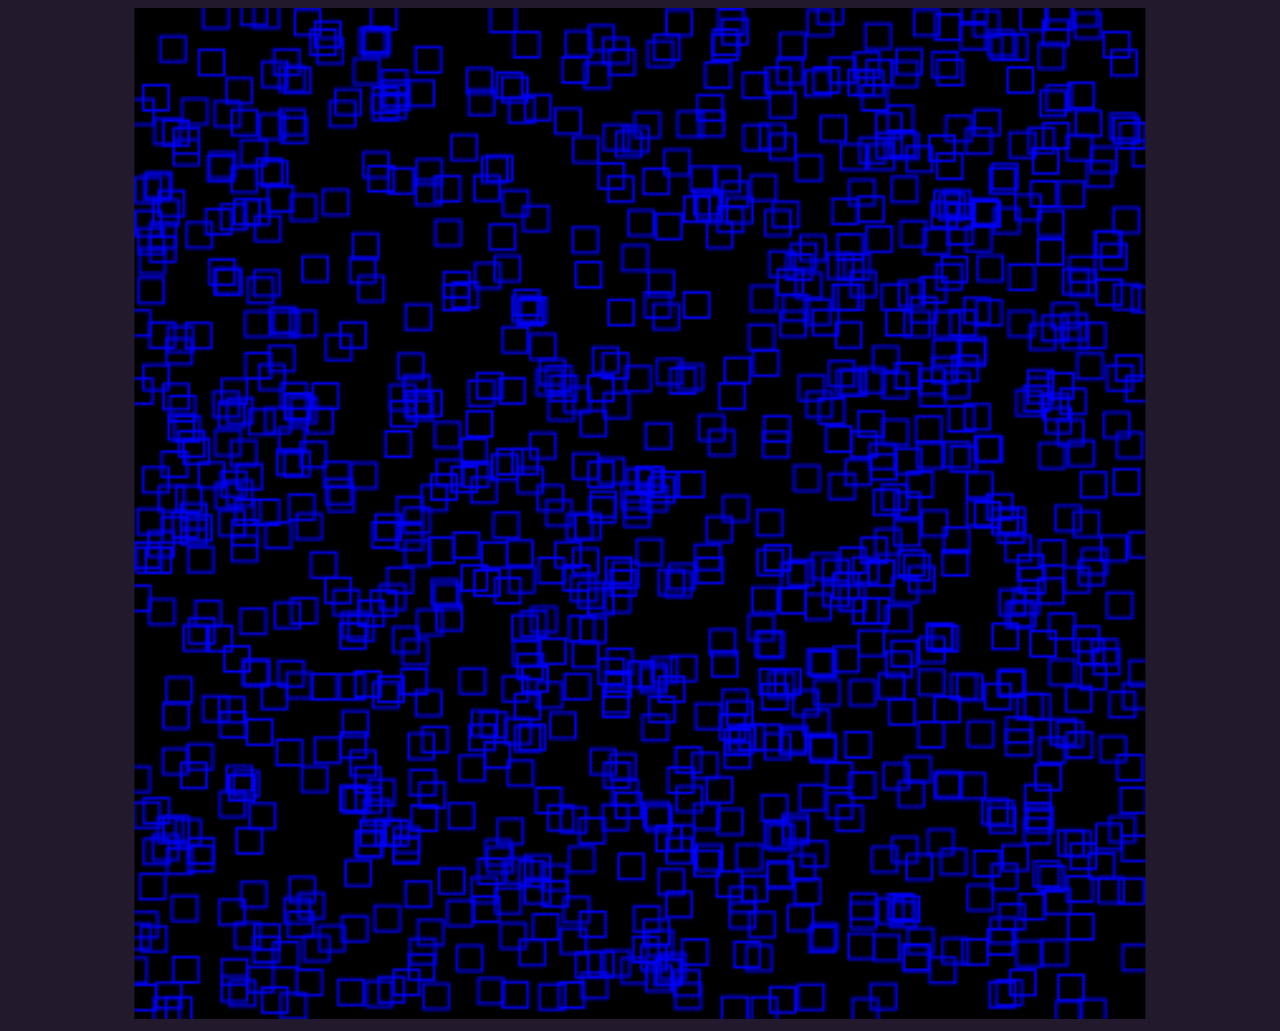
==== index.html @ c058c70d "centered canvas" ====
<!DOCTYPE html>
<html lang="en">
<head>
  <meta charset="UTF-8">
  <meta http-equiv="X-UA-Compatible" content="IE=Edge">
  <meta name="viewport" content="width=device-width, initial-scale=1">

  <title>Matrix</title>
  <style>
    body {
      background-color: rgb(34, 26, 44);
    }
    canvas {
      position: relative;
      left: 50%;
      transform: translate(-50%, 0);
      width: 80%;
    }
  </style>
</head>

<body>
  <script type="module" src="main.js"></script>
  <canvas></canvas>
</body>
</html>
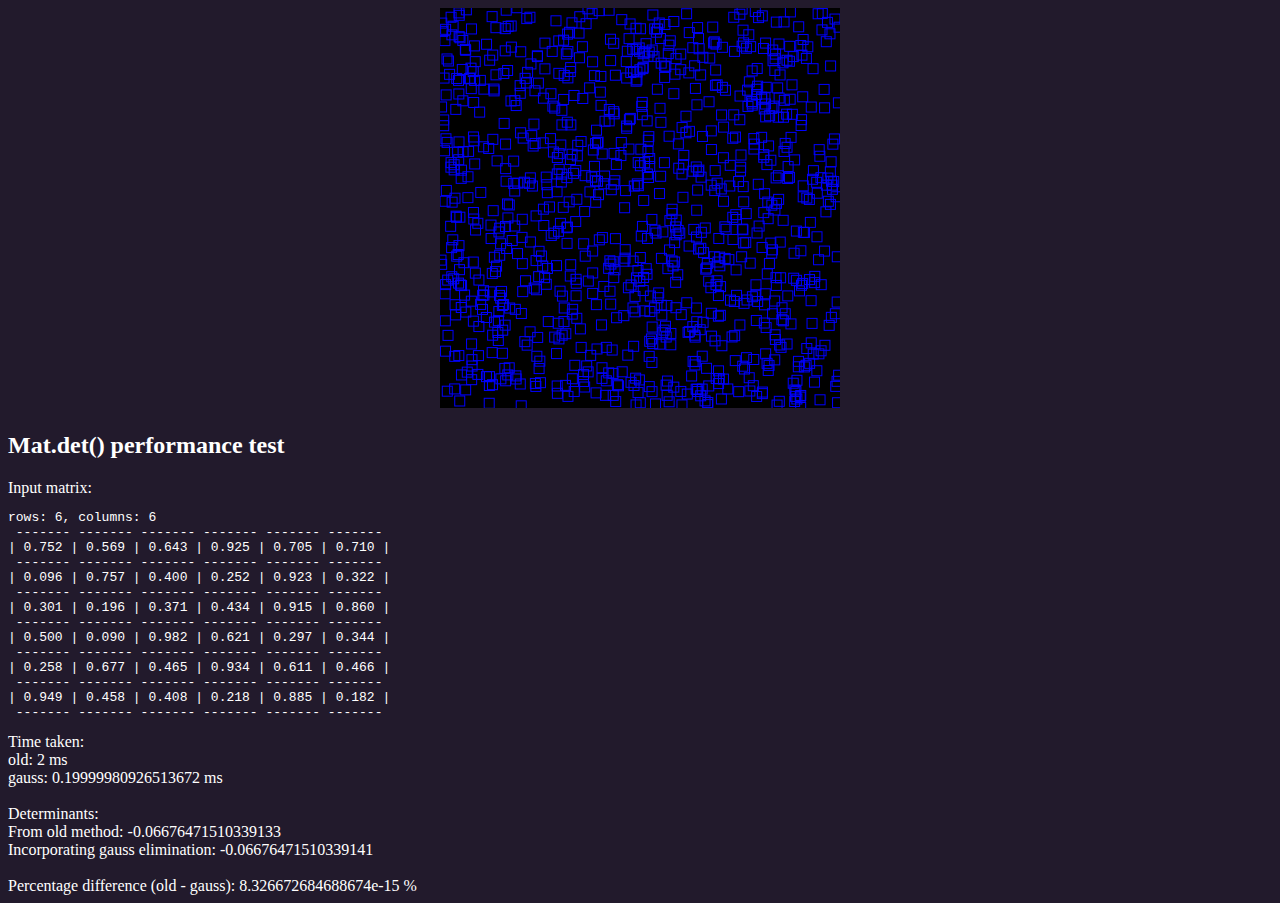
==== commit bdb58a2e: "minor optimization" ====
--- a/index.html
+++ b/index.html
@@ -14,7 +14,6 @@
       position: relative;
       left: 50%;
       transform: translate(-50%, 0);
-      width: 80%;
     }
   </style>
 </head>
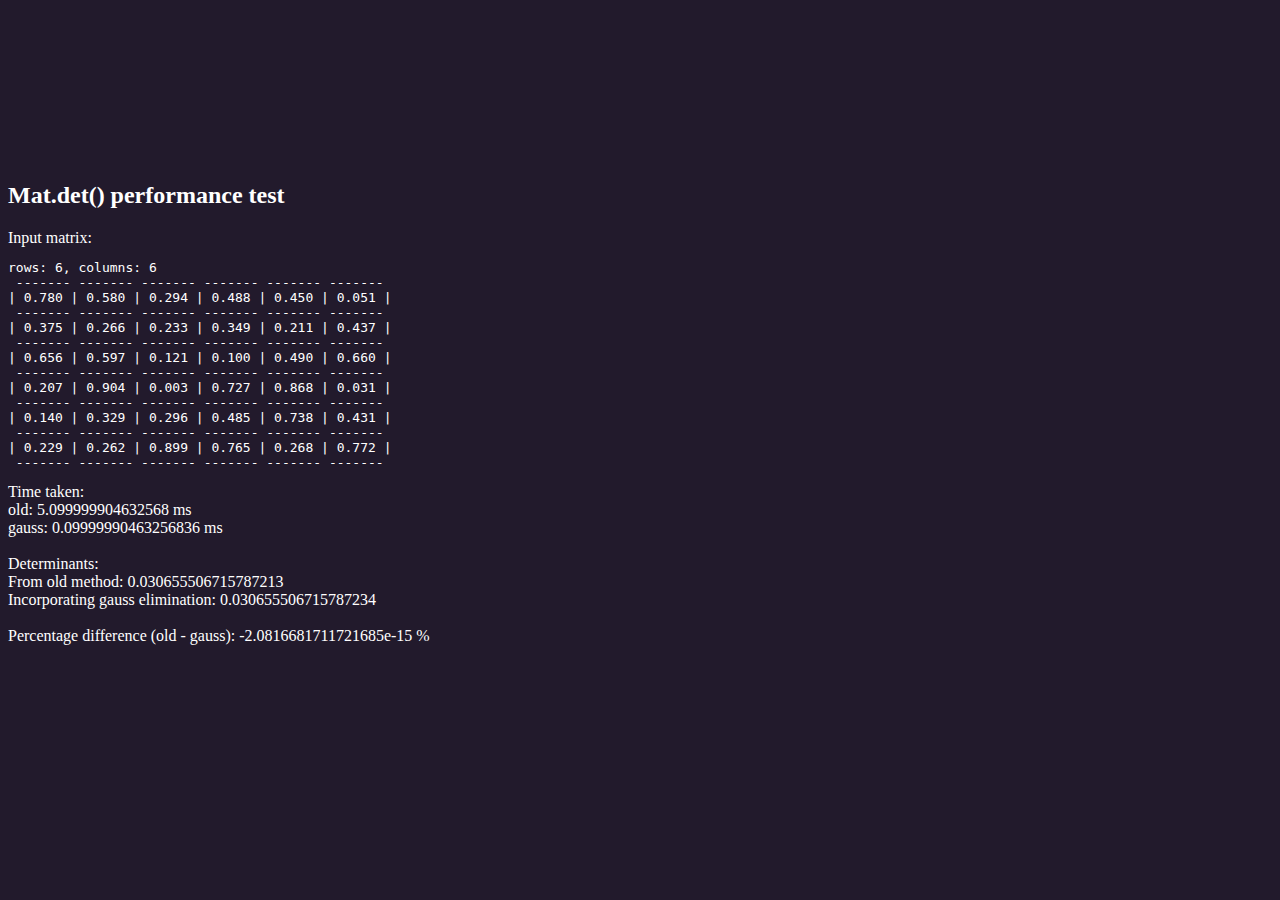
==== commit c067f817: "tidy up code" ====
--- a/index.html
+++ b/index.html
@@ -19,7 +19,7 @@
 </head>
 
 <body>
-  <script type="module" src="main.js"></script>
+  <script type="module" src="test.js"></script>
   <canvas></canvas>
 </body>
 </html>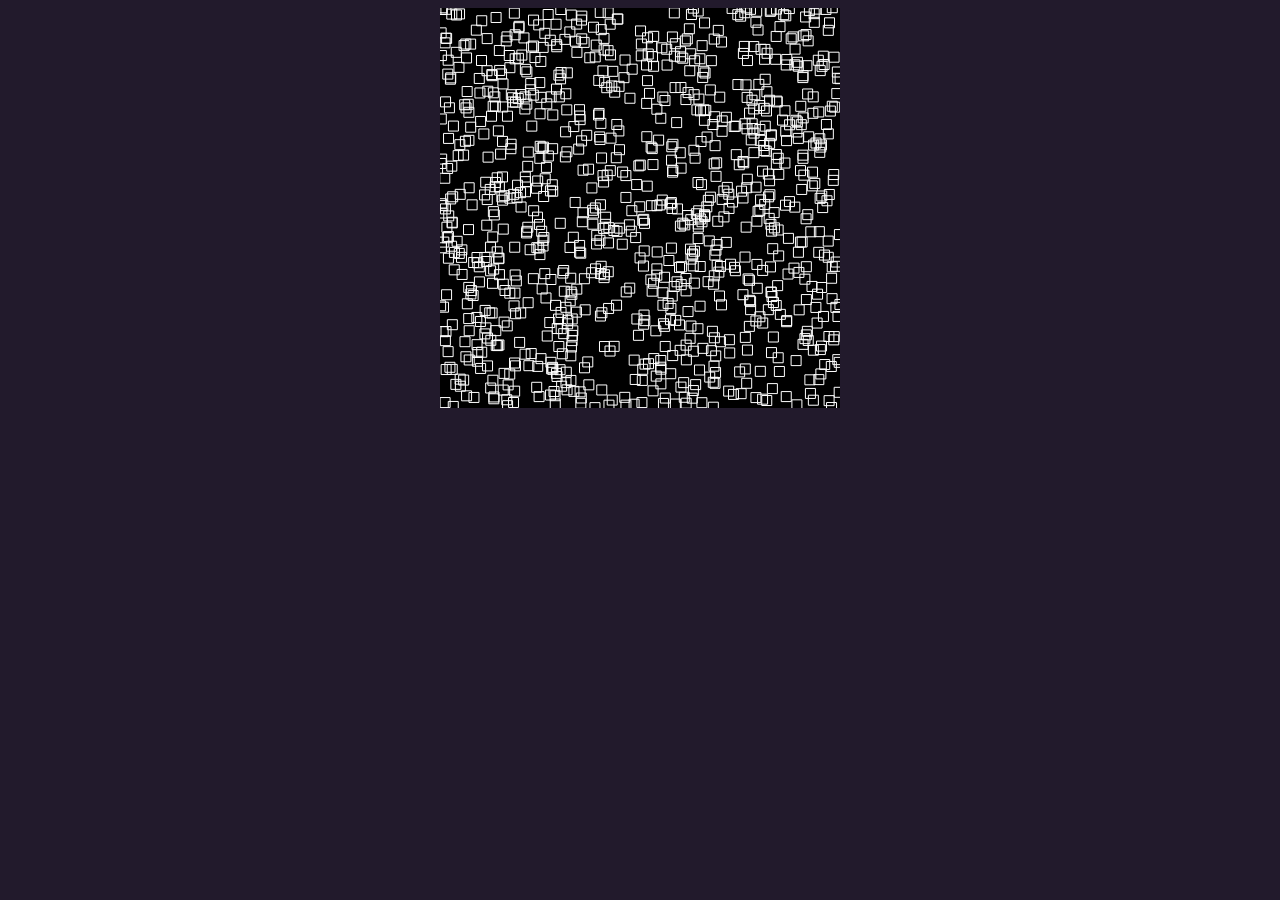
==== commit 80146ff4: "changed entry file to main.js" ====
--- a/index.html
+++ b/index.html
@@ -19,7 +19,7 @@
 </head>
 
 <body>
-  <script type="module" src="test.js"></script>
+  <script type="module" src="main.js"></script>
   <canvas></canvas>
 </body>
 </html>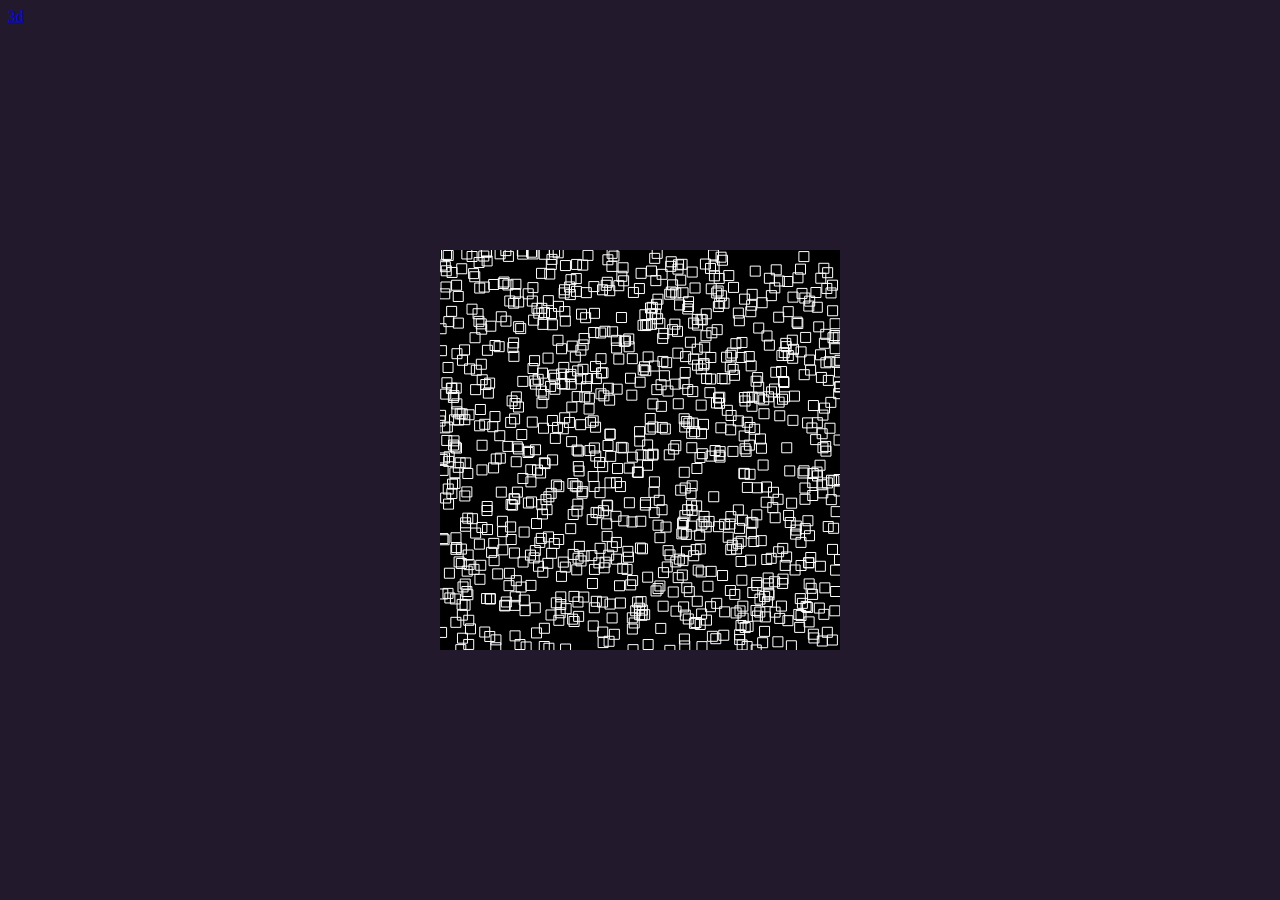
==== commit 81561a27: "added 3d example" ====
--- a/index.html
+++ b/index.html
@@ -11,15 +11,16 @@
       background-color: rgb(34, 26, 44);
     }
     canvas {
-      position: relative;
+      position: absolute;
       left: 50%;
-      transform: translate(-50%, 0);
+      top: 50%;
+      transform: translate(-50%, -50%);
     }
   </style>
 </head>
 
 <body>
-  <script type="module" src="main.js"></script>
-  <canvas></canvas>
+  <a href="./3D/3D.html">3d</a>
+  <script type="module" src="particle.js"></script>
 </body>
 </html>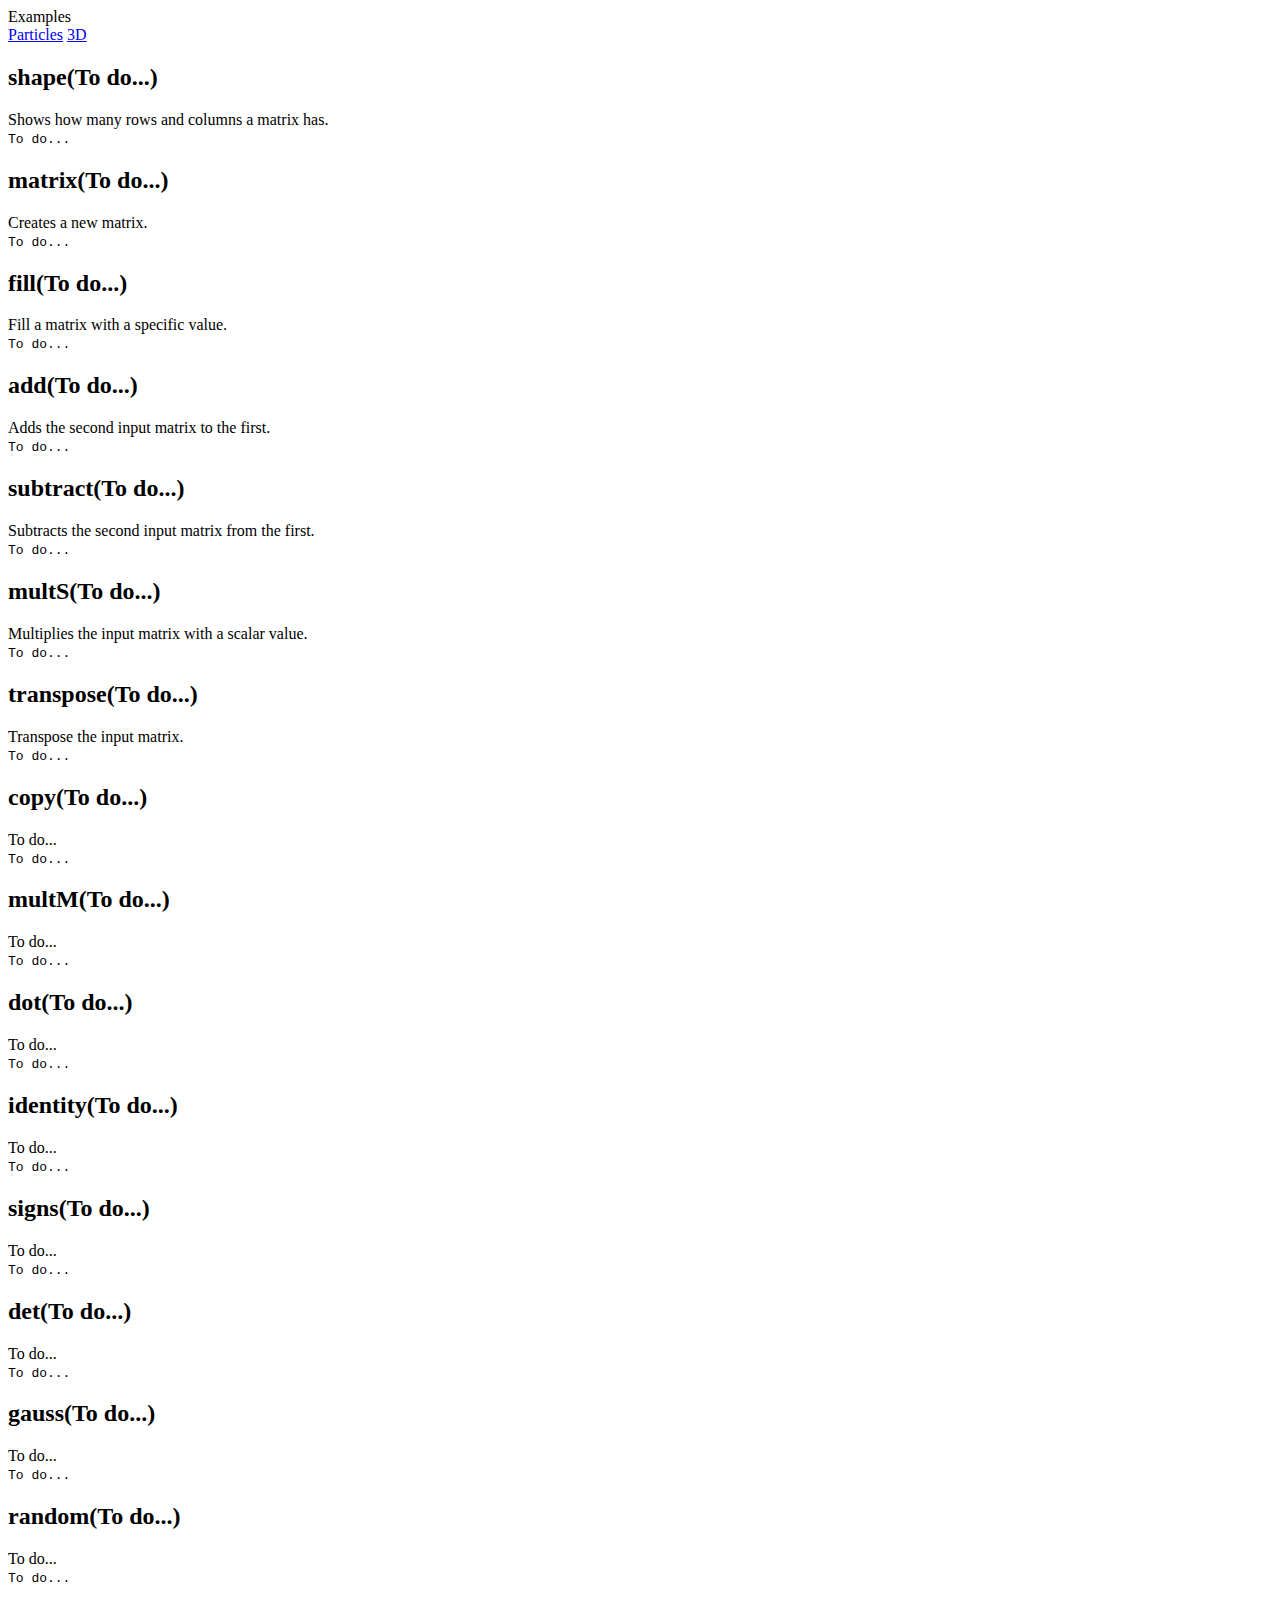
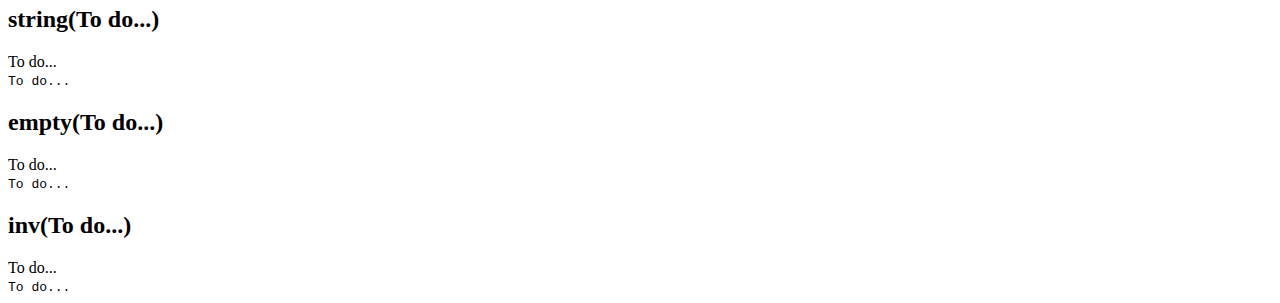
==== commit e681d09b: "organized project" ====
--- a/index.html
+++ b/index.html
@@ -1,26 +1,20 @@
 <!DOCTYPE html>
 <html lang="en">
+
 <head>
   <meta charset="UTF-8">
-  <meta http-equiv="X-UA-Compatible" content="IE=Edge">
-  <meta name="viewport" content="width=device-width, initial-scale=1">
-
-  <title>Matrix</title>
-  <style>
-    body {
-      background-color: rgb(34, 26, 44);
-    }
-    canvas {
-      position: absolute;
-      left: 50%;
-      top: 50%;
-      transform: translate(-50%, -50%);
-    }
-  </style>
+  <meta http-equiv="X-UA-Compatible" content="IE=edge">
+  <meta name="viewport" content="width=device-width, initial-scale=1.0">
+  <title>Matrix JS</title>
+  <script type="module" src="main.js"></script>
 </head>
 
 <body>
-  <a href="./3D/3D.html">3d</a>
-  <script type="module" src="particle.js"></script>
+  Examples
+  <div>
+    <a href="./particles/index.html">Particles</a>
+    <a href="./3D/index.html">3D</a>
+  </div>
 </body>
+
 </html>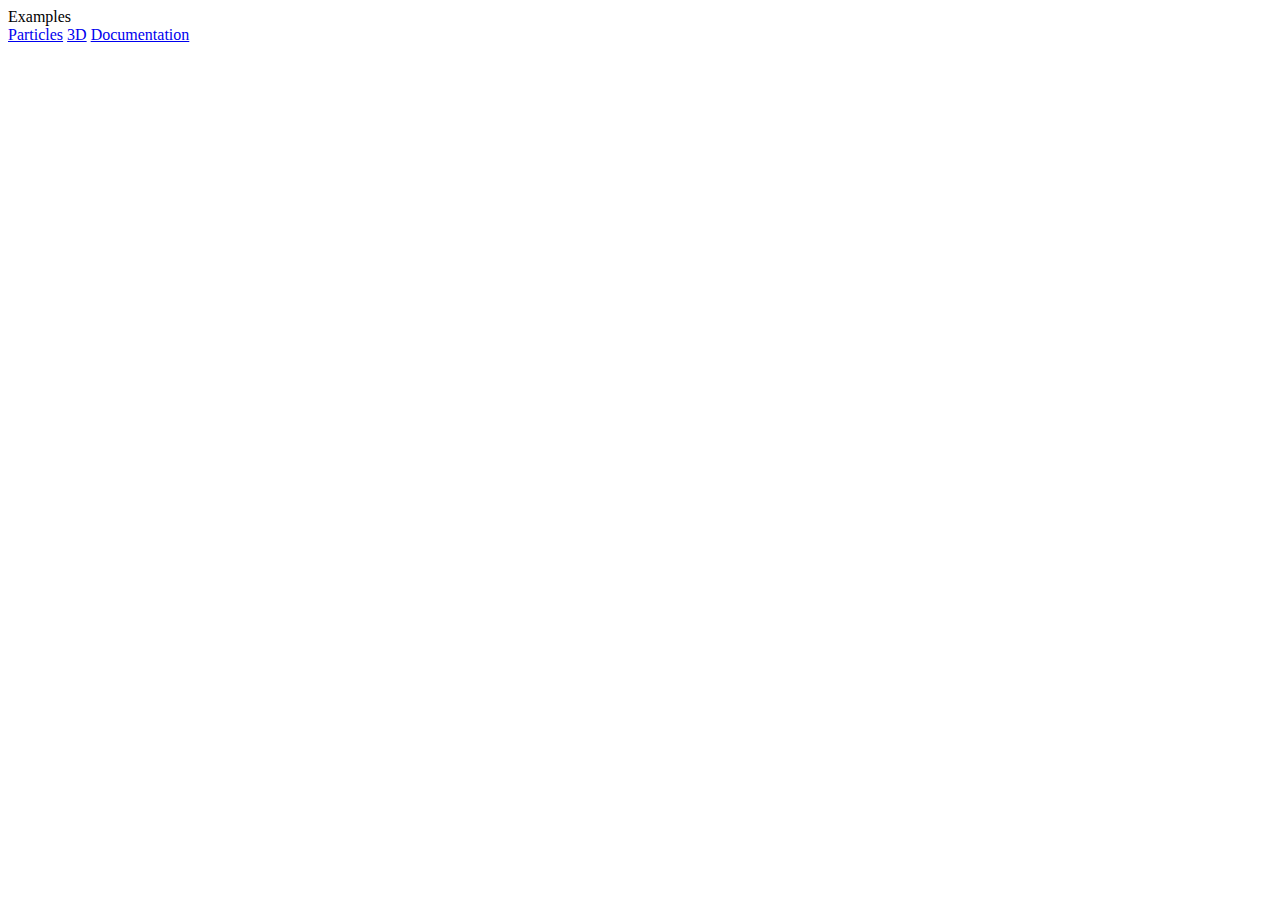
==== commit 63fede59: "updated file structure" ====
--- a/index.html
+++ b/index.html
@@ -1,19 +1,18 @@
 <!DOCTYPE html>
-<html lang="en">
+<html>
 
 <head>
-  <meta charset="UTF-8">
-  <meta http-equiv="X-UA-Compatible" content="IE=edge">
-  <meta name="viewport" content="width=device-width, initial-scale=1.0">
-  <title>Matrix JS</title>
-  <script type="module" src="main.js"></script>
+    <meta charset="UTF-8">
+    <meta name="viewport" content="width=device-width, initial-scale=1">
+    <title></title>
 </head>
 
 <body>
   Examples
   <div>
     <a href="./particles/index.html">Particles</a>
-    <a href="./3D/index.html">3D</a>
+    <a href="./3D/objVersion/index.html">3D</a>
+    <a href="./documentation/index.html">Documentation</a>
   </div>
 </body>
 
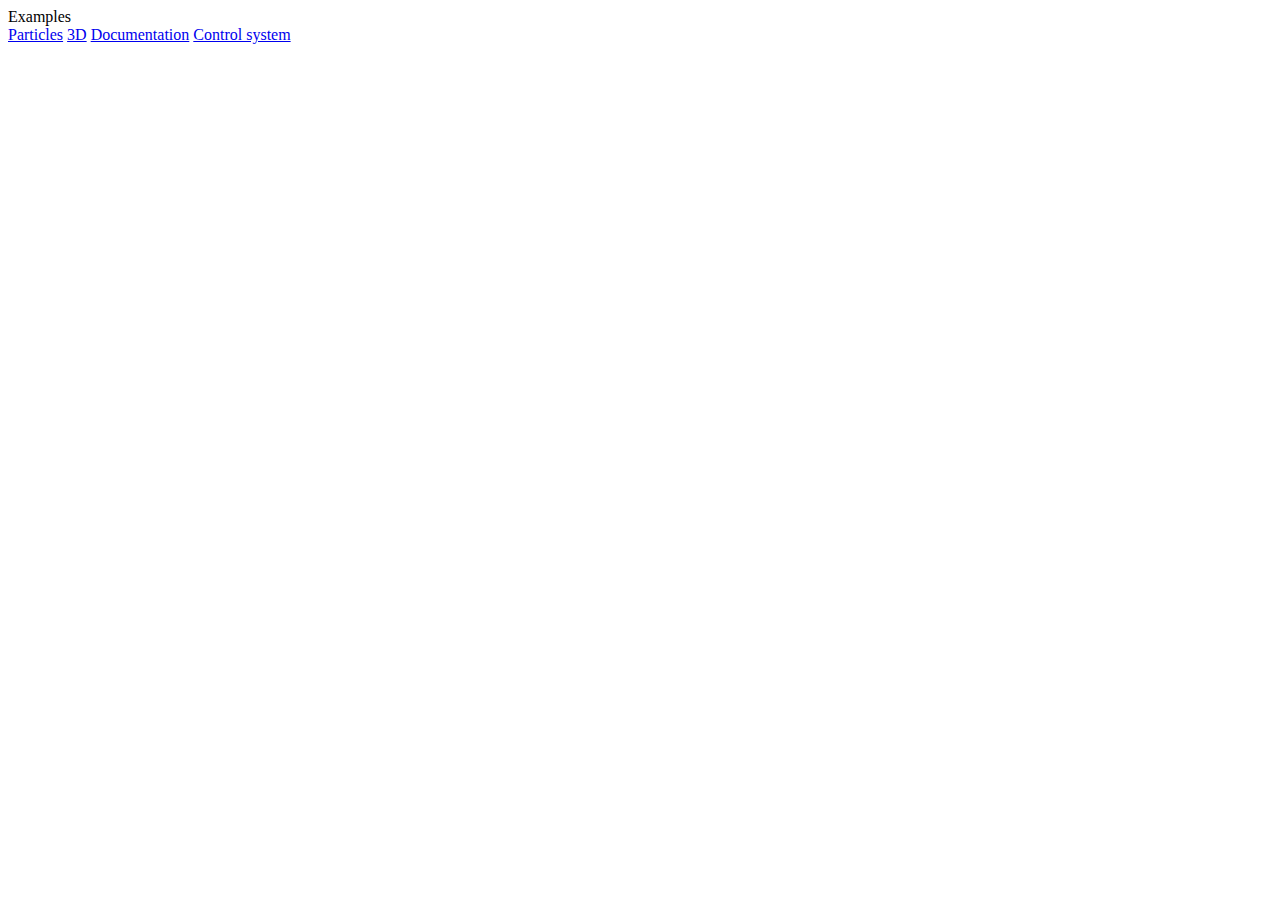
==== commit 9371acb5: "added a control system example" ====
--- a/index.html
+++ b/index.html
@@ -13,6 +13,7 @@
     <a href="./particles/index.html">Particles</a>
     <a href="./3D/objVersion/index.html">3D</a>
     <a href="./documentation/index.html">Documentation</a>
+    <a href="./controlSystem/index.html">Control system</a>
   </div>
 </body>
 
